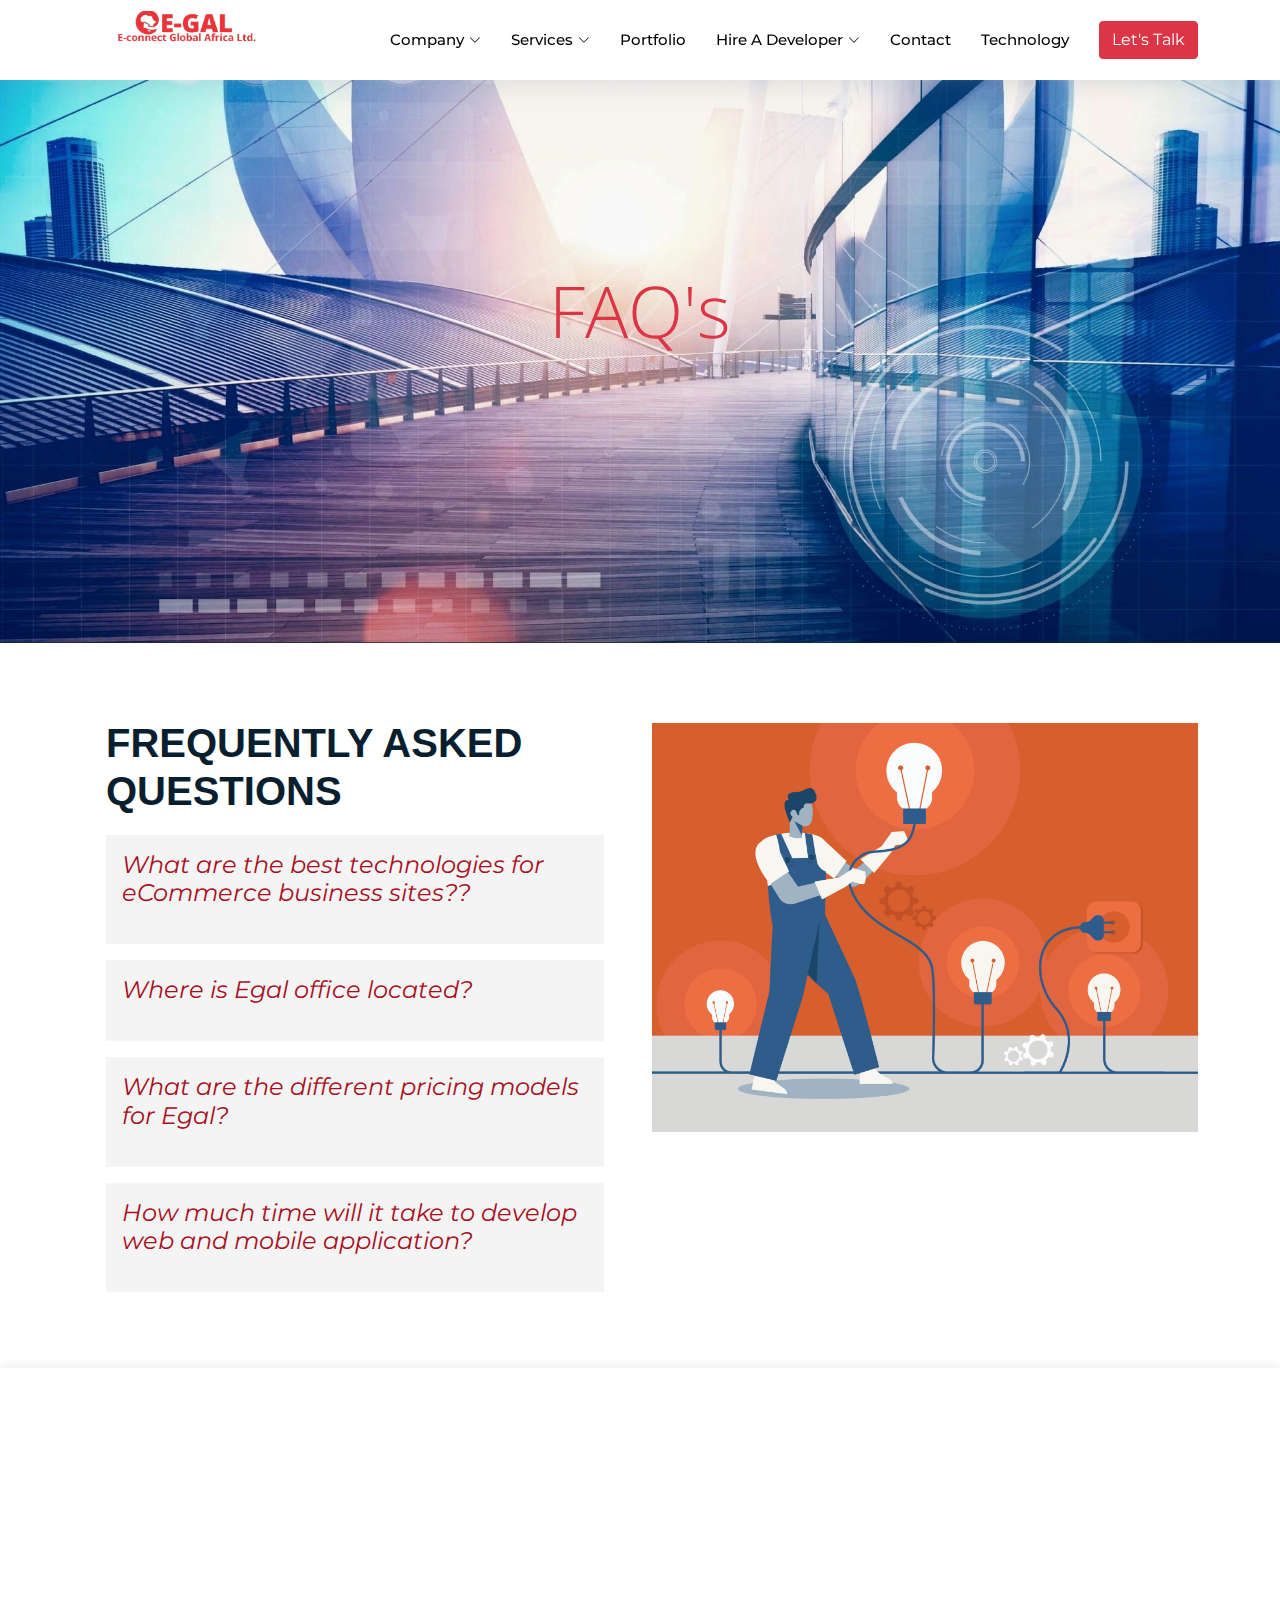
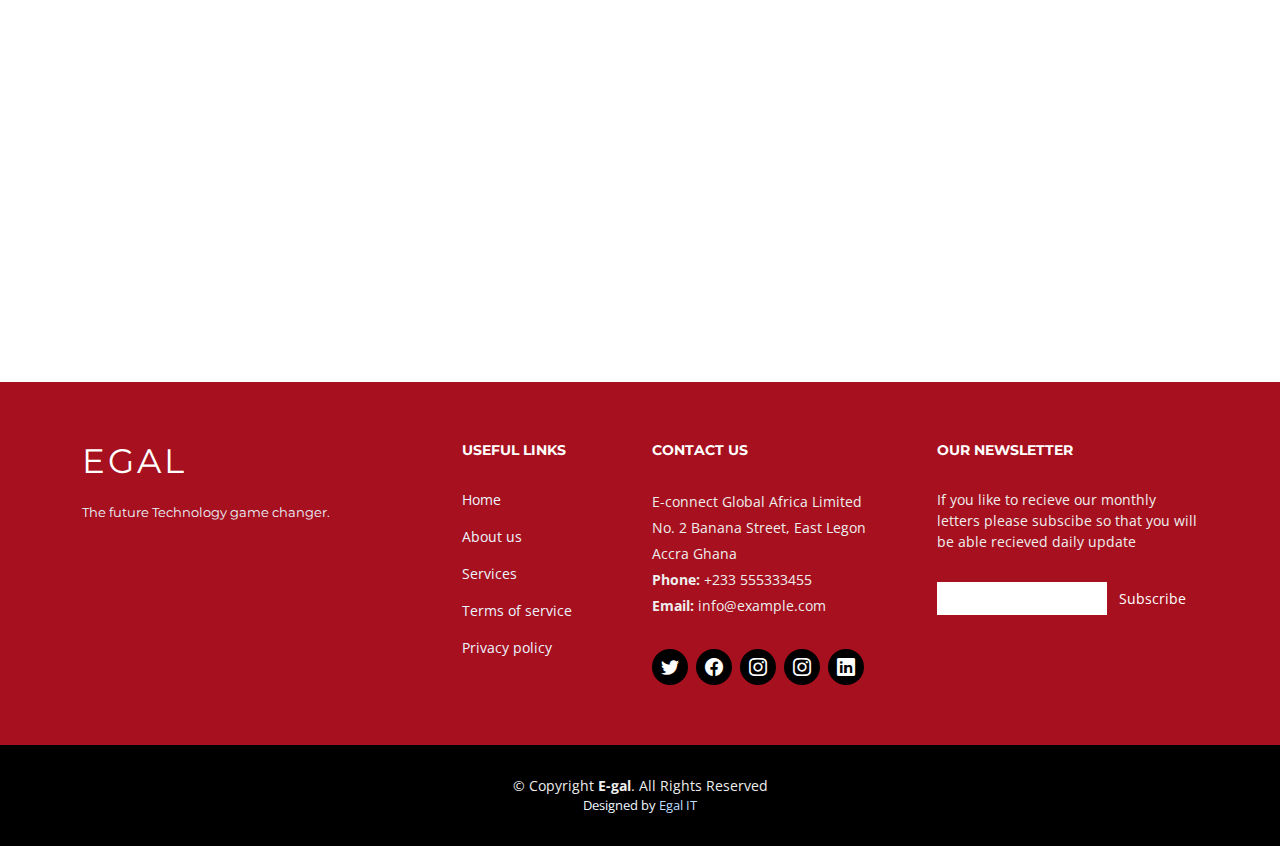
==== faq.html @ a9a1732d "11" ====
<!DOCTYPE html>
<html lang="en">

<head>
  <meta charset="utf-8">
  <meta content="width=device-width, initial-scale=1.0" name="viewport">

  <title>Egal</title>
  <meta content="" name="description">
  <meta content="" name="keywords">

  <!-- Favicons -->
  <link href="assets/img/favicon.png" rel="icon">
  <link href="assets/img/apple-touch-icon.png" rel="apple-touch-icon">

  <!-- Google Fonts -->
  <link href="https://fonts.googleapis.com/css?family=Open+Sans:300,300i,400,400i,600,600i,700,700i|Montserrat:300,400,500,700" rel="stylesheet">

  <!-- Vendor CSS Files -->
  <link href="assets/vendor/aos/aos.css" rel="stylesheet">
  <link href="assets/vendor/bootstrap/css/bootstrap.min.css" rel="stylesheet">
  <link href="assets/vendor/bootstrap-icons/bootstrap-icons.css" rel="stylesheet">
  <link href="assets/vendor/glightbox/css/glightbox.min.css" rel="stylesheet">
  <link href="assets/vendor/swiper/swiper-bundle.min.css" rel="stylesheet">

  <!-- Template Main CSS File -->
  <link href="assets/css/style.css" rel="stylesheet">

  <!-- =======================================================
  * Template Name: NewBiz - v4.7.0
  * Template URL: https://bootstrapmade.com/newbiz-bootstrap-business-template/
  * Author: BootstrapMade.com
  * License: https://bootstrapmade.com/license/
  ======================================================== -->
</head>

<body>

  <!-- ======= Header ======= -->
  <header id="header" class="fixed-top d-flex align-items-center">
    <div class="container d-flex justify-content-between">

      <div class="logo">
        <!-- Uncomment below if you prefer to use an text logo -->
        <!-- <h1><a href="index.html">NewBiz</a></h1> -->
        <a href="index.html"><img src="assets/img/logo.jpg"  alt="" class="img-fluid"></a>
      </div>

      <nav id="navbar" class="navbar">
        <ul>
        
          <li class="dropdown"><a href="#"><span>Company</span> <i class="bi bi-chevron-down"></i></a>
            <ul>
              <li><a class="nav-link scrollto" href="#">About Us</a></li>
              <li><a href="process.html">Our Process</a></li>
              <li><a class="nav-link scrollto" href="#team">Meet the Team</a></li>
              <li><a href="#">FAQ's</a></li>
            </ul>
          </li>

          <li class="dropdown"><a href="#"><span>Services</span> <i class="bi bi-chevron-down"></i></a>
            <ul>
              <li class="dropdown"><a href="#"><span>Bespoke Software Developement</span> <i class="bi bi-chevron-right"></i></a>
                <ul>
                  <li><a href="#">SaaS Developement</a></li>
                  <li><a href="#">ERP Developement</a></li>
                  <li><a href="#">CRM Developement</a></li>
                 
                </ul>
              </li>
              <li class="dropdown"><a href="#"><span>Application Developement</span> <i class="bi bi-chevron-right"></i></a>
                <ul>
                  <li><a href="#">Web Developement</a></li>
                  <li><a href="#">Cloud App Developement</a></li>
                  <li><a href="#">Mobile App Developement</a></li>
                 
                </ul>
              </li>

              <li class="dropdown"><a href="#"><span>Ecommerce Developement</span> <i class="bi bi-chevron-right"></i></a>
                <ul>
                  <li><a href="#">Shopify</a></li>
                  <li><a href="#">Megento</a></li>
             
                 
                </ul>
              </li>
              <li><a href="#">Professional Services</a></li>
              <li><a href="#">DevOps Services</a></li>
              <li><a href="#">Support and Maintainance</a></li>
            </ul>
          </li>
          <li><a class="nav-link scrollto " href="#portfolio">Portfolio</a></li>
          
          <li class="dropdown"><a href="#"><span>Hire A Developer</span> <i class="bi bi-chevron-down"></i></a>
            <ul>
              <li><a href="#">Hourly Based</a></li>
              <li><a href="#">Project Based</a></li>
              <li><a href="#">Monthly Based</a></li>
            </ul>
          </li>
          
          <li><a class="nav-link scrollto" href="#contact">Contact</a></li>


          <li><a class="nav-link scrollto " href="#portfolio">Technology</a></li>

          <li><a href="tel:+233241893222"><button type="button" class="btn btn-danger">Let's Talk</button></a/li>
        </ul>
        <i class="bi bi-list mobile-nav-toggle"></i>
      </nav><!-- .navbar -->

    </div>
  </header><!-- #header -->

  <!-- ======= Hero Section ======= -->
  <div class="m-0">
    <div class="grid">
        <div class="row">
    <div class="col-lg-12 col-md-6">

  <div class="tmm-image-element" >
    <img src="assets/img/process.jpg" class="process" alt="Image">
     <div class="image-overlay">
      <p class="display-2 text-center text-danger  " > FAQ's</p
     </div>
    
   </div>

   </div>
  </div>
</div>
</div>


   <style>
@import "compass/css3";
.tmm-image-element {
  width: 100%;
  position: relative;

}
  .process{
    width:100%;
    height: auto;
  }

  .image-overlay {
    position: absolute;
    top: 0;
    left: 0;
    padding: 10px 20px;
    display: block;
    width: 100%;
    top: 40%;
  }
    #headline{
      color:#A7101e;
      font-size: 61px;
      margin-bottom: 10px;
    }
  



   </style>

    

  <main id="main">

    <!-- ======= About Section ======= -->
    <section id="about">
      <div class="container" data-aos="fade-up">

    
        <div class="row about-container">

          <div class="col-lg-6 content order-lg-1 order-2">
          
           
            <section class="accordion-section clearfix mt-3" aria-label="Question Accordions">
              <div class="container">
              
                  <h2>Frequently Asked Questions </h2>
                  <div class="panel-group" id="accordion" role="tablist" aria-multiselectable="true">
                    <div class="panel panel-default">
                      <div class="panel-heading p-3 mb-3" role="tab" id="heading0">
                        <h3 class="panel-title">
                          <a class="collapsed" role="button" title="" data-toggle="collapse" data-parent="#accordion" href="#collapse0" aria-expanded="true" aria-controls="collapse0">
                            What are the best technologies for eCommerce business sites??
                          </a>
                        </h3>
                      </div>
                      <div id="collapse0" class="panel-collapse collapse" role="tabpanel" aria-labelledby="heading0">
                        <div class="panel-body px-3 mb-4">
                          <p>Shopify and Magento 2 are the best and most updated technologies of recent times. It is because Shopify is considered to be the best choice for entrepreneurs because of its simple to utilize functionalities. With Shopify, you can undoubtedly oversee and control your store and all your information without the need for any specialized information or aptitudes.
                            Along with Shopify, Magento 2 is another principal choice of entrepreneurs running an eCommerce business because it runs an average of 20% faster. Faster site speed encourages more sales and increases website search engine optimization. Full-page caching built into the platform means pages load a lot faster, 1-2 seconds compared to the 5-10 seconds for non-caching pages.</p>
                         
                        </div>
                      </div>
                    </div>
                    
                    <div class="panel panel-default">
                      <div class="panel-heading p-3 mb-3" role="tab" id="heading1">
                        <h3 class="panel-title">
                          <a class="collapsed" role="button" title="" data-toggle="collapse" data-parent="#accordion" href="#collapse1" aria-expanded="true" aria-controls="collapse1">
                            Where is Egal office located?
                          </a>
                        </h3>
                      </div>
                      <div id="collapse1" class="panel-collapse collapse" role="tabpanel" aria-labelledby="heading1">
                        <div class="panel-body px-3 mb-4">
                          <p>Our head office is located at 
                            No. 2 Banana Street, East Legon<br>
                            Accra Ghana</p>
                        </div>
                      </div>
                    </div>
                    
                    <div class="panel panel-default">
                      <div class="panel-heading p-3 mb-3" role="tab" id="heading2">
                        <h3 class="panel-title">
                          <a class="collapsed" role="button" title="" data-toggle="collapse" data-parent="#accordion" href="#collapse2" aria-expanded="true" aria-controls="collapse2">
                            What are the different pricing models for Egal?
                          </a>
                        </h3>
                      </div>
                      <div id="collapse2" class="panel-collapse collapse" role="tabpanel" aria-labelledby="heading2">
                        <div class="panel-body px-3 mb-4">
                          <p>Egal operate the business by following three business models. We suggest these models to clients for the successful completion of projects within the budget and time frame.</p>
                        </div>
                        <ul>
                        <li>Hourly Based</li>
                        <li>Project Based</li>
                        <li>Monthly Based</li>
                        </ul>
                      </div>
                    </div>
                    
                    <div class="panel panel-default">
                      <div class="panel-heading p-3 mb-3" role="tab" id="heading3">
                        <h3 class="panel-title">
                          <a class="collapsed" role="button" title="" data-toggle="collapse" data-parent="#accordion" href="#collapse3" aria-expanded="true" aria-controls="collapse3">
                            How much time will it take to develop web and mobile application?
                          </a>
                        </h3>
                      </div>
                      <div id="collapse3" class="panel-collapse collapse" role="tabpanel" aria-labelledby="heading3">
                        <div class="panel-body px-3 mb-4">
                          <p>Yes, Solodev CMS is built to handle the needs of any size company. With our Multi-Site Management, you will be able to easily manage all of your websites.</p>
                        </div>
                      </div>
                    </div>
                  </div>
              
              </div>
            </section>

          </div>

          <div class="col-lg-6 background order-lg-2" data-aos="zoom-in">
            <img src="assets/img/process-2.jpg" class="img-fluid" alt="">
          </div>
        </div>

        
         
        </div>

       

      </div>
    </section>
    
    
    
    
    <style>
        h2 {
    font-family: Arial, Verdana;
    font-weight: 800;
    font-size: 2.5rem;
    color: #091f2f;
    text-transform: uppercase;
}
.accordion-section .panel-default > .panel-heading {
    border: 0;
    background: #f4f4f4;
    padding: 0;
}
.accordion-section .panel-default .panel-title a {
    display: block;
    font-style: italic;
    font-size: 1.5rem;
}
.accordion-section .panel-default .panel-title a:after {
    font-family: 'FontAwesome';
    font-style: normal;
    font-size: 3rem;
    content: "\f106";
    color: #1f7de2;
    float: right;
    margin-top: -12px;
}
.accordion-section .panel-default .panel-title a.collapsed:after {
    content: "\f107";
}
.accordion-section .panel-default .panel-body {
    font-size: 1.2rem;
}
    </style>
    
    
    
    
    
    
    
    
    <!-- End About Section -->

    <!-- ======= Services Section ======= -->
  
    <!-- ======= Why Us Section ======= -->
   

    <!-- ======= Portfolio Section ======= -->
    
    <!-- ======= Testimonials Section ======= -->


    <!-- ======= Team Section ======= -->

    <!-- ======= Clients Section ======= -->

    <!-- ======= Contact Section ======= -->
    <section id="contact">
      <div class="container-fluid" data-aos="fade-up">

        <div class="section-header">
          <h3>Contact Us</h3>
        </div>

        <div class="row">

          <div class="col-lg-6">
            <div class="map mb-4 mb-lg-0">
              <iframe src="https://www.google.com/maps/embed?pb=!1m14!1m8!1m3!1d12097.433213460943!2d-74.0062269!3d40.7101282!3m2!1i1024!2i768!4f13.1!3m3!1m2!1s0x0%3A0xb89d1fe6bc499443!2sDowntown+Conference+Center!5e0!3m2!1smk!2sbg!4v1539943755621" frameborder="0" style="border:0; width: 100%; height: 340px;" allowfullscreen></iframe>
            </div>
          </div>

          <div class="col-lg-6">
            <div class="row">
              <div class="col-md-5 info">
                <i class="bi bi-geo-alt"></i>
                <p>A108 Adam Street, NY 535022</p>
              </div>
              <div class="col-md-4 info">
                <i class="bi bi-envelope"></i>
                <p>info@example.com</p>
              </div>
              <div class="col-md-3 info">
                <i class="bi bi-phone"></i>
                <p>+1 5589 55488 55</p>
              </div>
            </div>

            <div class="form">
              <form action="forms/contact.php" method="post" role="form" class="php-email-form">
                <div class="row">
                  <div class="form-group col-lg-6">
                    <input type="text" name="name" class="form-control" id="name" placeholder="Your Name" required>
                  </div>
                  <div class="form-group col-lg-6 mt-3 mt-lg-0">
                    <input type="email" class="form-control" name="email" id="email" placeholder="Your Email" required>
                  </div>
                </div>
                <div class="form-group mt-3">
                  <input type="text" class="form-control" name="subject" id="subject" placeholder="Subject" required>
                </div>
                <div class="form-group mt-3">
                  <textarea class="form-control" name="message" rows="5" placeholder="Message" required></textarea>
                </div>
                <div class="my-3">
                  <div class="loading">Loading</div>
                  <div class="error-message"></div>
                  <div class="sent-message">Your message has been sent. Thank you!</div>
                </div>
                <div class="text-center"><button type="submit" title="Send Message">Send Message</button></div>
              </form>
            </div>
          </div>

        </div>

      </div>
    </section><!-- End Contact Section -->

  </main><!-- End #main -->

  <!-- ======= Footer ======= -->
  <footer id="footer">
    <div class="footer-top">
      <div class="container">
        <div class="row">

          <div class="col-lg-4 col-md-6 footer-info">
            <h3>EGAL</h3>
            <p>The future Technology game changer.</p>
          </div>

          <div class="col-lg-2 col-md-6 footer-links">
            <h4>Useful Links</h4>
            <ul>
              <li><a href="#">Home</a></li>
              <li><a href="#">About us</a></li>
              <li><a href="#">Services</a></li>
              <li><a href="#">Terms of service</a></li>
              <li><a href="#">Privacy policy</a></li>
            </ul>
          </div>

          <div class="col-lg-3 col-md-6 footer-contact">
            <h4>Contact Us</h4>
            <p>
              E-connect Global Africa Limited<br>
              No. 2 Banana Street, East Legon<br>
              Accra Ghana <br>
              <strong>Phone:</strong> +233 555333455 <br>
              <strong>Email:</strong> info@example.com<br>
            </p>

            <div class="social-links">
              <a href="#" class="twitter"><i class="bi bi-twitter"></i></a>
              <a href="#" class="facebook"><i class="bi bi-facebook"></i></a>
              <a href="#" class="instagram"><i class="bi bi-instagram"></i></a>
              <a href="#" class="instagram"><i class="bi bi-instagram"></i></a>
              <a href="#" class="linkedin"><i class="bi bi-linkedin"></i></a>
            </div>

          </div>

          <div class="col-lg-3 col-md-6 footer-newsletter">
            <h4>Our Newsletter</h4>
            <p>If you like to recieve our monthly letters please subscibe so that you will be able recieved daily update<p>
            <form action="" method="post">
              <input type="email" name="email"><input type="submit" value="Subscribe">
            </form>
          </div>

        </div>
      </div>
    </div>

    <div class="container">
      <div class="copyright">
        &copy; Copyright <strong>E-gal</strong>. All Rights Reserved
      </div>
      <div class="credits">
      
        Designed by <a href="#">Egal IT</a>
      </div>
    </div>
  </footer><!-- End Footer -->

  <a href="#" class="back-to-top d-flex align-items-center justify-content-center"><i class="bi bi-arrow-up-short"></i></a>

  <!-- Vendor JS Files -->
  <script src="assets/vendor/purecounter/purecounter.js"></script>
  <script src="assets/vendor/aos/aos.js"></script>
  <script src="assets/vendor/bootstrap/js/bootstrap.bundle.min.js"></script>
  <script src="assets/vendor/glightbox/js/glightbox.min.js"></script>
  <script src="assets/vendor/isotope-layout/isotope.pkgd.min.js"></script>
  <script src="assets/vendor/swiper/swiper-bundle.min.js"></script>
  <script src="assets/vendor/php-email-form/validate.js"></script>

  <!-- Template Main JS File -->
  <script src="assets/js/main.js"></script>

</body>

</html>
---- assets/css/style.css ----
/**
* Template Name: NewBiz - v4.7.0
* Template URL: https://bootstrapmade.com/newbiz-bootstrap-business-template/
* Author: BootstrapMade.com
* License: https://bootstrapmade.com/license/
*/

/*--------------------------------------------------------------
# General
--------------------------------------------------------------*/
body {
  background: #fff;
  color: #444;
  font-family: "Open Sans", sans-serif;
}

a {
  color: #A7101e;
  text-decoration: none;
  transition: 0.5s;
}

a:hover, a:active, a:focus {
  color: #0b6bd3;
  outline: none;
  text-decoration: none;
}

p {
  padding: 0;
  margin: 0 0 30px 0;
}

h1, h2, h3, h4, h5, h6 {
  font-family: "Montserrat", sans-serif;
  font-weight: 400;
  margin: 0 0 20px 0;
  padding: 0;
}

/*--------------------------------------------------------------
# Back to top button
--------------------------------------------------------------*/
.back-to-top {
  position: fixed;
  visibility: hidden;
  opacity: 0;
  right: 15px;
  bottom: 15px;
  z-index: 996;
  background: #A7101e;
  width: 40px;
  height: 40px;
  border-radius: 50px;
  transition: all 0.4s;
}
.back-to-top i {
  font-size: 28px;
  color: #fff;
  line-height: 0;
}
.back-to-top:hover {
  background: rgb(71, 28, 28);
  color: #fff;
}
.back-to-top.active {
  visibility: visible;
  opacity: 1;
}

/*--------------------------------------------------------------
# Header
--------------------------------------------------------------*/
#header {
  height: 80px;
  z-index: 997;
  transition: all 0.5s;
  background: #fff;
  box-shadow: 0px 0px 30px rgba(127, 137, 161, 0.3);
}
#header.header-scrolled {
  height: 60px;
}
#header .logo h1 {
  font-size: 36px;
  margin: 0;
  padding: 0;
  font-weight: 400;
  letter-spacing: 3px;
  text-transform: uppercase;
}
@media (max-width: 991px) {
  #header .logo h1 {
    font-size: 28px;
  }
}
#header .logo h1 a, #header .logo h1 a:hover {
  color: #00366f;
  text-decoration: none;
}
#header .logo img {
  
  padding-left:-20;
  max-height: 34px;
}

/*--------------------------------------------------------------
# Navigation Menu
--------------------------------------------------------------*/
/**
* Desktop Navigation 
*/
.navbar {
  padding: 0;
}
.navbar ul {
  margin: 0;
  padding: 0;
  display: flex;
  list-style: none;
  align-items: center;
}
.navbar li {
  position: relative;
}
.navbar a, .navbar a:focus {
  display: flex;
  align-items: center;
  justify-content: space-between;
  padding: 10px 0 10px 30px;
  font-family: "Montserrat", sans-serif;
  font-size: 15px;
  color: #000000;
  font-weight: 500;
  white-space: nowrap;
  transition: 0.3s;
}
.navbar a i, .navbar a:focus i {
  font-size: 12px;
  line-height: 0;
  margin-left: 5px;
}
.navbar a:hover, .navbar .active, .navbar .active:focus, .navbar li:hover > a {
  color: #A7101e;
}
.navbar .dropdown ul {
  display: block;
  position: absolute;
  left: 14px;
  top: calc(100% + 30px);
  margin: 0;
  padding: 10px 0;
  z-index: 99;
  opacity: 0;
  visibility: hidden;
  background: #fff;
  box-shadow: 0px 0px 30px rgba(127, 137, 161, 0.25);
  transition: 0.3s;
}
.navbar .dropdown ul li {
  min-width: 200px;
}
.navbar .dropdown ul a {
  padding: 10px 20px;
  font-size: 14px;
  text-transform: none;
}
.navbar .dropdown ul a i {
  font-size: 12px;
}
.navbar .dropdown ul a:hover, .navbar .dropdown ul .active:hover, .navbar .dropdown ul li:hover > a {
  color: #A7101e;
}
.navbar .dropdown:hover > ul {
  opacity: 1;
  top: 100%;
  visibility: visible;
}
.navbar .dropdown .dropdown ul {
  top: 0;
  left: calc(100% - 30px);
  visibility: hidden;
}
.navbar .dropdown .dropdown:hover > ul {
  opacity: 1;
  top: 0;
  left: 100%;
  visibility: visible;
}
@media (max-width: 1366px) {
  .navbar .dropdown .dropdown ul {
    left: -90%;
  }
  .navbar .dropdown .dropdown:hover > ul {
    left: -100%;
  }
}

/**
* Mobile Navigation 
*/
.mobile-nav-toggle {
  color: #283d50;
  font-size: 28px;
  cursor: pointer;
  display: none;
  line-height: 0;
  transition: 0.5s;
}
.mobile-nav-toggle.bi-x {
  color: #fff;
}

@media (max-width: 991px) {
  .mobile-nav-toggle {
    display: block;
  }

  .navbar ul {
    display: none;
  }
}
.navbar-mobile {
  position: fixed;
  overflow: hidden;
  top: 0;
  right: 0;
  left: 0;
  bottom: 0;
  background: rgba(23, 35, 46, 0.9);
  transition: 0.3s;
  z-index: 999;
}
.navbar-mobile .mobile-nav-toggle {
  position: absolute;
  top: 15px;
  right: 15px;
}
.navbar-mobile ul {
  display: block;
  position: absolute;
  top: 55px;
  right: 15px;
  bottom: 15px;
  left: 15px;
  padding: 10px 0;
  background-color: #fff;
  overflow-y: auto;
  transition: 0.3s;
}
.navbar-mobile a, .navbar-mobile a:focus {
  padding: 10px 20px;
  font-size: 15px;
  color: #004289;
}
.navbar-mobile a:hover, .navbar-mobile .active, .navbar-mobile li:hover > a {
  color: #A7101e;
}
.navbar-mobile .dropdown ul {
  position: static;
  display: none;
  margin: 10px 20px;
  padding: 10px 0;
  z-index: 99;
  opacity: 1;
  visibility: visible;
  background: #fff;
  box-shadow: 0px 0px 30px rgba(127, 137, 161, 0.25);
}
.navbar-mobile .dropdown ul li {
  min-width: 200px;
}
.navbar-mobile .dropdown ul a {
  padding: 10px 20px;
}
.navbar-mobile .dropdown ul a i {
  font-size: 12px;
}
.navbar-mobile .dropdown ul a:hover, .navbar-mobile .dropdown ul .active:hover, .navbar-mobile .dropdown ul li:hover > a {
  color: #A7101e;
}
.navbar-mobile .dropdown > .dropdown-active {
  display: block;
}

/*--------------------------------------------------------------
# Hero Section
--------------------------------------------------------------*/
#process{

  
}



#hero {
  width: 100%;
  position: relative;
  background: url("../img/hero-bg.png") center bottom no-repeat;
  background-size: cover;
  padding: 200px 0 120px 0;
}
@media (max-width: 991px) {
  #hero {
    padding: 140px 0 60px 0;
  }
}
@media (max-width: 574px) {
  #hero {
    padding: 100px 0 20px 0;
  }
}
#hero .hero-img {
  width: 50%;
  float: right;
}
@media (max-width: 991px) {
  #hero .hero-img {
    width: 80%;
    float: none;
    margin: 0 auto 25px auto;
  }
}
#hero .hero-info {
  width: 50%;
  float: left;
}
@media (max-width: 991px) {
  #hero .hero-info {
    width: 80%;
    float: none;
    margin: auto;
    text-align: center;
  }
}
@media (max-width: 767px) {
  #hero .hero-info {
    width: 100%;
  }
}
#hero .hero-info h2 {
  color: #fff;
  margin-bottom: 40px;
  font-size: 48px;
  font-weight: 700;
}
#hero .hero-info h2 span {
  color: #74b5fc;
  text-decoration: underline;
}
@media (max-width: 767px) {
  #hero .hero-info h2 {
    font-size: 34px;
    margin-bottom: 30px;
  }
}
#hero .hero-info .btn-get-started, #hero .hero-info .btn-services {
  font-family: "Montserrat", sans-serif;
  font-size: 14px;
  font-weight: 600;
  letter-spacing: 1px;
  display: inline-block;
  padding: 10px 32px;
  border-radius: 50px;
  transition: 0.5s;
  margin: 0 20px 20px 0;
  color: #fff;
}
#hero .hero-info .btn-get-started {
  background: #000000;
  border: 2px solid #ffffff;
  color: #fff;
}
#hero .hero-info .btn-get-started:hover {
  background: none;
  border-color: #fff;
  color: #fff;
}
#hero .hero-info .btn-services {
  border: 2px solid #fff;
}
#hero .hero-info .btn-services:hover {
  background: #A7101e;
  border-color: #fff;
  color: #fff;
}

/*--------------------------------------------------------------
# Sections
--------------------------------------------------------------*/
section {
  overflow: hidden;
}

/* Sections Header
--------------------------------*/
.section-header h3 {
  font-size: 36px;
  color: #283d50;
  text-align: center;
  font-weight: 500;
  position: relative;
}
.section-header p {
  text-align: center;
  margin: auto;
  font-size: 15px;
  padding-bottom: 60px;
  color: #556877;
  width: 50%;
}
@media (max-width: 767px) {
  .section-header p {
    width: 100%;
  }
}

/* Section with background
--------------------------------*/
.section-bg {
  background: #ecf5ff;
}

/*--------------------------------------------------------------
# Breadcrumbs
--------------------------------------------------------------*/
.breadcrumbs {
  padding: 20px 0;
  background-color: #f5faff;
  min-height: 40px;
  margin-top: 80px;
}
@media (max-width: 992px) {
  .breadcrumbs {
    margin-top: 60px;
  }
}
.breadcrumbs h2 {
  font-size: 24px;
  font-weight: 300;
  margin: 0;
}
@media (max-width: 992px) {
  .breadcrumbs h2 {
    margin: 0 0 10px 0;
  }
}
.breadcrumbs ol {
  display: flex;
  flex-wrap: wrap;
  list-style: none;
  padding: 0;
  margin: 0;
  font-size: 14px;
}
.breadcrumbs ol li + li {
  padding-left: 10px;
}
.breadcrumbs ol li + li::before {
  display: inline-block;
  padding-right: 10px;
  color: #6c757d;
  content: "/";
}
@media (max-width: 768px) {
  .breadcrumbs .d-flex {
    display: block !important;
  }
  .breadcrumbs ol {
    display: block;
  }
  .breadcrumbs ol li {
    display: inline-block;
  }
}

/* About Us Section
--------------------------------*/
#about {
  background: #fff;
  padding: 60px 0;
}
#about .about-container .background {
  margin: 20px 0;
}
#about .about-container .content {
  background: #fff;
}
#about .about-container .title {
  color: #333;
  font-weight: 700;
  font-size: 32px;
}
#about .about-container p {
  line-height: 26px;
}
#about .about-container p:last-child {
  margin-bottom: 0;
}
#about .about-container .icon-box {
  background: #fff;
  background-size: cover;
  padding: 0 0 30px 0;
}
#about .about-container .icon-box .icon {
  float: left;
  background: #fff;
  width: 64px;
  height: 64px;
  display: flex;
  justify-content: center;
  align-items: center;
  border-radius: 50%;
  border: 2px solid #A7101e;
  transition: all 0.3s ease-in-out;
}
#about .about-container .icon-box .icon i {
  color: #A7101e;
  font-size: 24px;
  line-height: 0;
}
#about .about-container .icon-box:hover .icon {
  background: #A7101e;
}
#about .about-container .icon-box:hover .icon i {
  color: #fff;
}
#about .about-container .icon-box .title {
  margin-left: 80px;
  font-weight: 600;
  margin-bottom: 5px;
  font-size: 18px;
}
#about .about-container .icon-box .title a {
  color: #283d50;
}
#about .about-container .icon-box .description {
  margin-left: 80px;
  line-height: 24px;
  font-size: 14px;
}
#about .about-extra {
  padding-top: 60px;
}
#about .about-extra h4 {
  font-weight: 600;
  font-size: 24px;
}

/* Services Section
--------------------------------*/
#services {
  padding: 60px 0 40px 0;
  box-shadow: inset 0px 0px 12px 0px rgba(0, 0, 0, 0.1);
}
#services .box {
  padding: 30px;
  position: relative;
  overflow: hidden;
  border-radius: 10px;
  margin: 0 10px 40px 10px;
  background: #fff;
  box-shadow: 0 10px 29px 0 rgba(68, 88, 144, 0.1);
  transition: all 0.3s ease-in-out;
}
#services .box:hover {
  transform: translateY(-5px);
}
#services .icon {
  position: absolute;
  left: -15px;
  top: calc(50% - 32px);
}
#services .icon i {
  font-size: 64px;
  line-height: 0;
  transition: 0.5s;
}
#services .title {
  margin-left: 40px;
  font-weight: 700;
  margin-bottom: 15px;
  font-size: 18px;
}
#services .title a {
  color: #111;
}
#services .box:hover .title a {
  color: #A7101e;
}
#services .description {
  font-size: 14px;
  margin-left: 40px;
  line-height: 24px;
  margin-bottom: 0;
}

#why-us {
  padding: 60px 0;
  background: #990000;
}
#why-us .section-header h3, #why-us .section-header p {
  color: #fff;
}
#why-us .card {
  background: #3b0c0c;
  border-color: #ffffff;
  border-radius: 10px;
  margin: 0 15px;
  padding: 15px 0;
  text-align: center;
  color: #fff;
  transition: 0.3s ease-in-out;
  height: 100%;
}
@media (max-width: 991px) {
  #why-us .card {
    margin: 0;
  }
}
#why-us .card:hover {
  background: #7d0c0c;
  border-color: #ffffff;
}
#why-us .card i {
  font-size: 48px;
  padding-top: 15px;
  color: #bfddfe;
}
#why-us .card h5 {
  font-size: 22px;
  font-weight: 600;
}
#why-us .card p {
  font-size: 15px;
  color: #d8eafe;
}
#why-us .card .readmore {
  color: #fff;
  font-weight: 600;
  display: inline-block;
  transition: 0.3s ease-in-out;
  border-bottom: #00458f solid 2px;
}
#why-us .card .readmore:hover {
  border-bottom: #fff solid 2px;
}
#why-us .counters {
  padding-top: 40px;
}
#why-us .counters span {
  font-family: "Montserrat", sans-serif;
  font-weight: bold;
  font-size: 48px;
  display: block;
  color: #fff;
}
#why-us .counters p {
  padding: 0;
  margin: 0 0 20px 0;
  font-family: "Montserrat", sans-serif;
  font-size: 14px;
  color: #cce5ff;
}

/* Portfolio Section
--------------------------------*/
#portfolio {
  padding: 60px 0;
  box-shadow: 0px 0px 12px 0px rgba(0, 0, 0, 0.1);
}
#portfolio #portfolio-flters {
  padding: 0;
  margin: 5px 0 35px 0;
  list-style: none;
  text-align: center;
}
#portfolio #portfolio-flters li {
  cursor: pointer;
  margin: 15px 15px 15px 0;
  display: inline-block;
  padding: 6px 20px;
  font-size: 12px;
  line-height: 20px;
  color: #A7101e;
  border-radius: 50px;
  text-transform: uppercase;
  background: #ecf5ff;
  margin-bottom: 5px;
  transition: all 0.3s ease-in-out;
}
#portfolio #portfolio-flters li:hover, #portfolio #portfolio-flters li.filter-active {
  background: #A7101e;
  color: #fff;
}
#portfolio #portfolio-flters li:last-child {
  margin-right: 0;
}
#portfolio .portfolio-item {
  position: relative;
  overflow: hidden;
  margin-bottom: 30px;
}
#portfolio .portfolio-item .portfolio-wrap {
  overflow: hidden;
  position: relative;
  border-radius: 6px;
  margin: 0;
}
#portfolio .portfolio-item .portfolio-wrap:hover img {
  opacity: 0.4;
  transition: 0.3s;
}
#portfolio .portfolio-item .portfolio-wrap .portfolio-info {
  position: absolute;
  top: 0;
  right: 0;
  bottom: 0;
  left: 0;
  display: flex;
  justify-content: center;
  align-items: center;
  flex-direction: column;
  text-align: center;
  opacity: 0;
  transition: 0.2s linear;
}
#portfolio .portfolio-item .portfolio-wrap .portfolio-info h4 {
  font-size: 22px;
  line-height: 1px;
  font-weight: 700;
  margin-bottom: 14px;
  padding-bottom: 0;
}
#portfolio .portfolio-item .portfolio-wrap .portfolio-info h4 a {
  color: #fff;
}
#portfolio .portfolio-item .portfolio-wrap .portfolio-info h4 a:hover {
  color: #A7101e;
}
#portfolio .portfolio-item .portfolio-wrap .portfolio-info p {
  padding: 0;
  margin: 0;
  color: #e2effe;
  font-weight: 500;
  font-size: 14px;
  text-transform: uppercase;
}
#portfolio .portfolio-item .portfolio-wrap .portfolio-info .link-preview, #portfolio .portfolio-item .portfolio-wrap .portfolio-info .link-details {
  display: inline-flex;
  align-items: center;
  justify-content: center;
  line-height: 1;
  width: 36px;
  height: 36px;
  background: #A7101e;
  border-radius: 50%;
  margin: 10px 4px 0 4px;
}
#portfolio .portfolio-item .portfolio-wrap .portfolio-info .link-preview i, #portfolio .portfolio-item .portfolio-wrap .portfolio-info .link-details i {
  font-size: 22px;
  color: #fff;
  line-height: 0;
}
#portfolio .portfolio-item .portfolio-wrap .portfolio-info .link-preview:hover, #portfolio .portfolio-item .portfolio-wrap .portfolio-info .link-details:hover {
  background: #3395ff;
}
#portfolio .portfolio-item .portfolio-wrap .portfolio-info .link-preview:hover i, #portfolio .portfolio-item .portfolio-wrap .portfolio-info .link-details:hover i {
  color: #fff;
}
#portfolio .portfolio-item .portfolio-wrap:hover {
  background: #003166;
}
#portfolio .portfolio-item .portfolio-wrap:hover .portfolio-info {
  opacity: 1;
}

/*--------------------------------------------------------------
# Portfolio Details
--------------------------------------------------------------*/
.portfolio-details {
  padding-top: 40px;
}
.portfolio-details .portfolio-details-slider img {
  width: 100%;
}
.portfolio-details .portfolio-details-slider .swiper-pagination {
  margin-top: 20px;
  position: relative;
}
.portfolio-details .portfolio-details-slider .swiper-pagination .swiper-pagination-bullet {
  width: 12px;
  height: 12px;
  background-color: #fff;
  opacity: 1;
  border: 1px solid #A7101e;
}
.portfolio-details .portfolio-details-slider .swiper-pagination .swiper-pagination-bullet-active {
  background-color: #A7101e;
}
.portfolio-details .portfolio-info {
  padding: 30px;
  box-shadow: 0px 0 30px rgba(40, 61, 80, 0.08);
}
.portfolio-details .portfolio-info h3 {
  font-size: 22px;
  font-weight: 700;
  margin-bottom: 20px;
  padding-bottom: 20px;
  border-bottom: 1px solid #eee;
}
.portfolio-details .portfolio-info ul {
  list-style: none;
  padding: 0;
  font-size: 15px;
}
.portfolio-details .portfolio-info ul li + li {
  margin-top: 10px;
}
.portfolio-details .portfolio-description {
  padding-top: 30px;
}
.portfolio-details .portfolio-description h2 {
  font-size: 26px;
  font-weight: 700;
  margin-bottom: 20px;
}
.portfolio-details .portfolio-description p {
  padding: 0;
}

/* Testimonials Section
--------------------------------*/
#testimonials {
  padding: 60px 0;
  box-shadow: inset 0px 0px 12px 0px rgba(0, 0, 0, 0.1);
}
#testimonials .section-header {
  margin-bottom: 40px;
}
#testimonials .testimonials-carousel, #testimonials .testimonials-slider {
  overflow: hidden;
}
@media (max-width: 767px) {
  #testimonials .testimonial-item {
    text-align: center;
  }
}
#testimonials .testimonial-item .testimonial-img {
  width: 120px;
  border-radius: 50%;
  border: 4px solid #fff;
  float: left;
}
@media (max-width: 767px) {
  #testimonials .testimonial-item .testimonial-img {
    float: none;
    margin: auto;
  }
}
#testimonials .testimonial-item h3 {
  font-size: 20px;
  font-weight: bold;
  margin: 10px 0 5px 0;
  color: #111;
  margin-left: 140px;
}
#testimonials .testimonial-item h4 {
  font-size: 14px;
  color: #999;
  margin: 0 0 15px 0;
  margin-left: 140px;
}
#testimonials .testimonial-item p {
  font-style: italic;
  margin: 0 0 15px 140px;
}
@media (min-width: 992px) {
  #testimonials .testimonial-item p {
    width: 80%;
  }
}
@media (max-width: 767px) {
  #testimonials .testimonial-item h3, #testimonials .testimonial-item h4, #testimonials .testimonial-item p {
    margin-left: 0;
  }
}
#testimonials .swiper-pagination {
  margin-top: 20px;
  position: relative;
}
#testimonials .swiper-pagination .swiper-pagination-bullet {
  width: 12px;
  height: 12px;
  background-color: #fff;
  opacity: 1;
  border: 1px solid #A7101e;
}
#testimonials .swiper-pagination .swiper-pagination-bullet-active {
  background-color: #A7101e;
}

/* Team Section
--------------------------------*/
#team {
  background: #fff;
  padding: 60px 0;
  box-shadow: 0px 0px 12px 0px rgba(0, 0, 0, 0.1);
}
#team .member {
  text-align: center;
  margin-bottom: 20px;
  position: relative;
  border-radius: 50%;
  overflow: hidden;
}
#team .member .member-info {
  opacity: 0;
  display: flex;
  justify-content: center;
  align-items: center;
  position: absolute;
  bottom: 0;
  top: 0;
  left: 0;
  right: 0;
  transition: 0.2s;
}
#team .member .member-info-content {
  margin-top: 50px;
  transition: margin 0.2s;
}
#team .member:hover .member-info {
  background: rgba(0, 62, 128, 0.7);
  opacity: 1;
  transition: 0.4s;
}
#team .member:hover .member-info-content {
  margin-top: 0;
  transition: margin 0.4s;
}
#team .member h4 {
  font-weight: 700;
  margin-bottom: 2px;
  font-size: 18px;
  color: #fff;
}
#team .member span {
  font-style: italic;
  display: block;
  font-size: 13px;
  color: #fff;
}
#team .member .social {
  margin-top: 15px;
}
#team .member .social a {
  transition: 0.3s;
  color: rgba(255, 255, 255, 0.7);
}
#team .member .social a:hover {
  color: #fff;
}
#team .member .social i {
  font-size: 18px;
  margin: 0 2px;
}

/* Clients Section
--------------------------------*/
#clients {
  padding: 60px 0;
  box-shadow: inset 0px 0px 12px 0px rgba(0, 0, 0, 0.1);
}
#clients .clients-wrap {
  border-top: 1px solid #d6eaff;
  border-left: 1px solid #d6eaff;
  margin-bottom: 30px;
}
#clients .client-logo {
  padding: 64px;
  display: flex;
  justify-content: center;
  align-items: center;
  border-right: 1px solid #d6eaff;
  border-bottom: 1px solid #d6eaff;
  overflow: hidden;
  background: #fff;
  height: 160px;
}
#clients .client-logo:hover img {
  transform: scale(1.2);
}
#clients img {
  transition: all 0.4s ease-in-out;
}

/* Contact Section
--------------------------------*/
#contact {
  box-shadow: 0px 0px 12px 0px rgba(0, 0, 0, 0.1);
  padding: 60px 0;
  overflow: hidden;
}
#contact .section-header {
  padding-bottom: 30px;
}
#contact .contact-about h3 {
  font-size: 36px;
  margin: 0 0 10px 0;
  padding: 0;
  line-height: 1;
  font-family: "Montserrat", sans-serif;
  font-weight: 300;
  letter-spacing: 3px;
  text-transform: uppercase;
  color: #A7101e;
}
#contact .contact-about p {
  font-size: 14px;
  line-height: 24px;
  font-family: "Montserrat", sans-serif;
  color: #888;
}
#contact .social-links {
  padding-bottom: 20px;
}
#contact .social-links a {
  font-size: 18px;
  display: inline-block;
  background: #fff;
  color: #A7101e;
  line-height: 1;
  padding: 8px 0;
  margin-right: 4px;
  border-radius: 50%;
  text-align: center;
  width: 36px;
  height: 36px;
  transition: 0.3s;
  border: 1px solid #A7101e;
}
#contact .social-links a:hover {
  background: #A7101e;
  color: #fff;
}
#contact .info {
  color: #283d50;
}
#contact .info i {
  font-size: 32px;
  color: #A7101e;
  float: left;
  line-height: 0;
}
#contact .info p {
  padding: 0 0 10px 36px;
  line-height: 28px;
  font-size: 14px;
}
#contact .php-email-form .error-message {
  display: none;
  color: #fff;
  background: #ed3c0d;
  text-align: left;
  padding: 15px;
  font-weight: 600;
}
#contact .php-email-form .error-message br + br {
  margin-top: 25px;
}
#contact .php-email-form .sent-message {
  display: none;
  color: #fff;
  background: #18d26e;
  text-align: center;
  padding: 15px;
  font-weight: 600;
}
#contact .php-email-form .loading {
  display: none;
  background: #fff;
  text-align: center;
  padding: 15px;
}
#contact .php-email-form .loading:before {
  content: "";
  display: inline-block;
  border-radius: 50%;
  width: 24px;
  height: 24px;
  margin: 0 10px -6px 0;
  border: 3px solid #18d26e;
  border-top-color: #eee;
  -webkit-animation: animate-loading 1s linear infinite;
  animation: animate-loading 1s linear infinite;
}
#contact .php-email-form input, #contact .php-email-form textarea {
  border-radius: 0;
  box-shadow: none;
  font-size: 14px;
}
#contact .php-email-form input:focus, #contact .php-email-form textarea:focus {
  border-color: #A7101e;
}
#contact .php-email-form input {
  padding: 10px 15px;
}
#contact .php-email-form textarea {
  padding: 12px 15px;
}
#contact .php-email-form button[type=submit] {
  background: #A7101e;
  border: 0;
  border-radius: 20px;
  padding: 8px 30px;
  color: #fff;
  transition: 0.3s;
}
#contact .php-email-form button[type=submit]:hover {
  background: #cd3e3e;
  cursor: pointer;
}
@-webkit-keyframes animate-loading {
  0% {
    transform: rotate(0deg);
  }
  100% {
    transform: rotate(360deg);
  }
}
@keyframes animate-loading {
  0% {
    transform: rotate(0deg);
  }
  100% {
    transform: rotate(360deg);
  }
}

/*--------------------------------------------------------------
# Footer
--------------------------------------------------------------*/
#footer {
  background: black;
  padding: 0 0 30px 0;
  color: #eee;
  font-size: 14px;
}
#footer .footer-top {
  background: #A7101e;
  padding: 60px 0 30px 0;
}
#footer .footer-top .footer-info {
  margin-bottom: 30px;
}
#footer .footer-top .footer-info h3 {
  font-size: 34px;
  margin: 0 0 20px 0;
  padding: 2px 0 2px 0;
  line-height: 1;
  font-family: "Montserrat", sans-serif;
  color: #fff;
  font-weight: 400;
  letter-spacing: 3px;
  text-transform: uppercase;
}
#footer .footer-top .footer-info p {
  font-size: 13px;
  line-height: 24px;
  margin-bottom: 0;
  font-family: "Montserrat", sans-serif;
  color: #ecf5ff;
}
#footer .footer-top .social-links a {
  font-size: 18px;
  display: inline-flex;
  align-items: center;
  justify-content: center;
  background: black;
  color: #fff;
  margin-right: 4px;
  border-radius: 50%;
  text-align: center;
  width: 36px;
  height: 36px;
  transition: 0.3s;
}
#footer .footer-top .social-links a i {
  line-height: 0;
}
#footer .footer-top .social-links a:hover {
  background: rgb(202, 80, 80);
  color: #fff;
}
#footer .footer-top h4 {
  font-size: 14px;
  font-weight: bold;
  color: #fff;
  text-transform: uppercase;
  position: relative;
  padding-bottom: 10px;
}
#footer .footer-top .footer-links {
  margin-bottom: 30px;
}
#footer .footer-top .footer-links ul {
  list-style: none;
  padding: 0;
  margin: 0;
}
#footer .footer-top .footer-links ul li {
  padding: 8px 0;
}
#footer .footer-top .footer-links ul li:first-child {
  padding-top: 0;
}
#footer .footer-top .footer-links ul a {
  color: #ecf5ff;
}
#footer .footer-top .footer-links ul a:hover {
  color: #74b5fc;
}
#footer .footer-top .footer-contact {
  margin-bottom: 30px;
}
#footer .footer-top .footer-contact p {
  line-height: 26px;
}
#footer .footer-top .footer-newsletter {
  margin-bottom: 30px;
}
#footer .footer-top .footer-newsletter input[type=email] {
  border: 0;
  padding: 6px 8px;
  width: 65%;
}
#footer .footer-top .footer-newsletter input[type=submit] {
  background: #A7101e;
  border: 0;
  width: 35%;
  padding: 6px 0;
  text-align: center;
  color: #fff;
  transition: 0.3s;
  cursor: pointer;
}
#footer .footer-top .footer-newsletter input[type=submit]:hover {
  background: #c45b68;
}
#footer .copyright {
  text-align: center;
  padding-top: 30px;
}
#footer .credits {
  text-align: center;
  font-size: 13px;
  color: #f1f7ff;
}
#footer .credits a {
  color: #bfddfe;
}
#footer .credits a:hover {
  color: #f1f7ff;
}
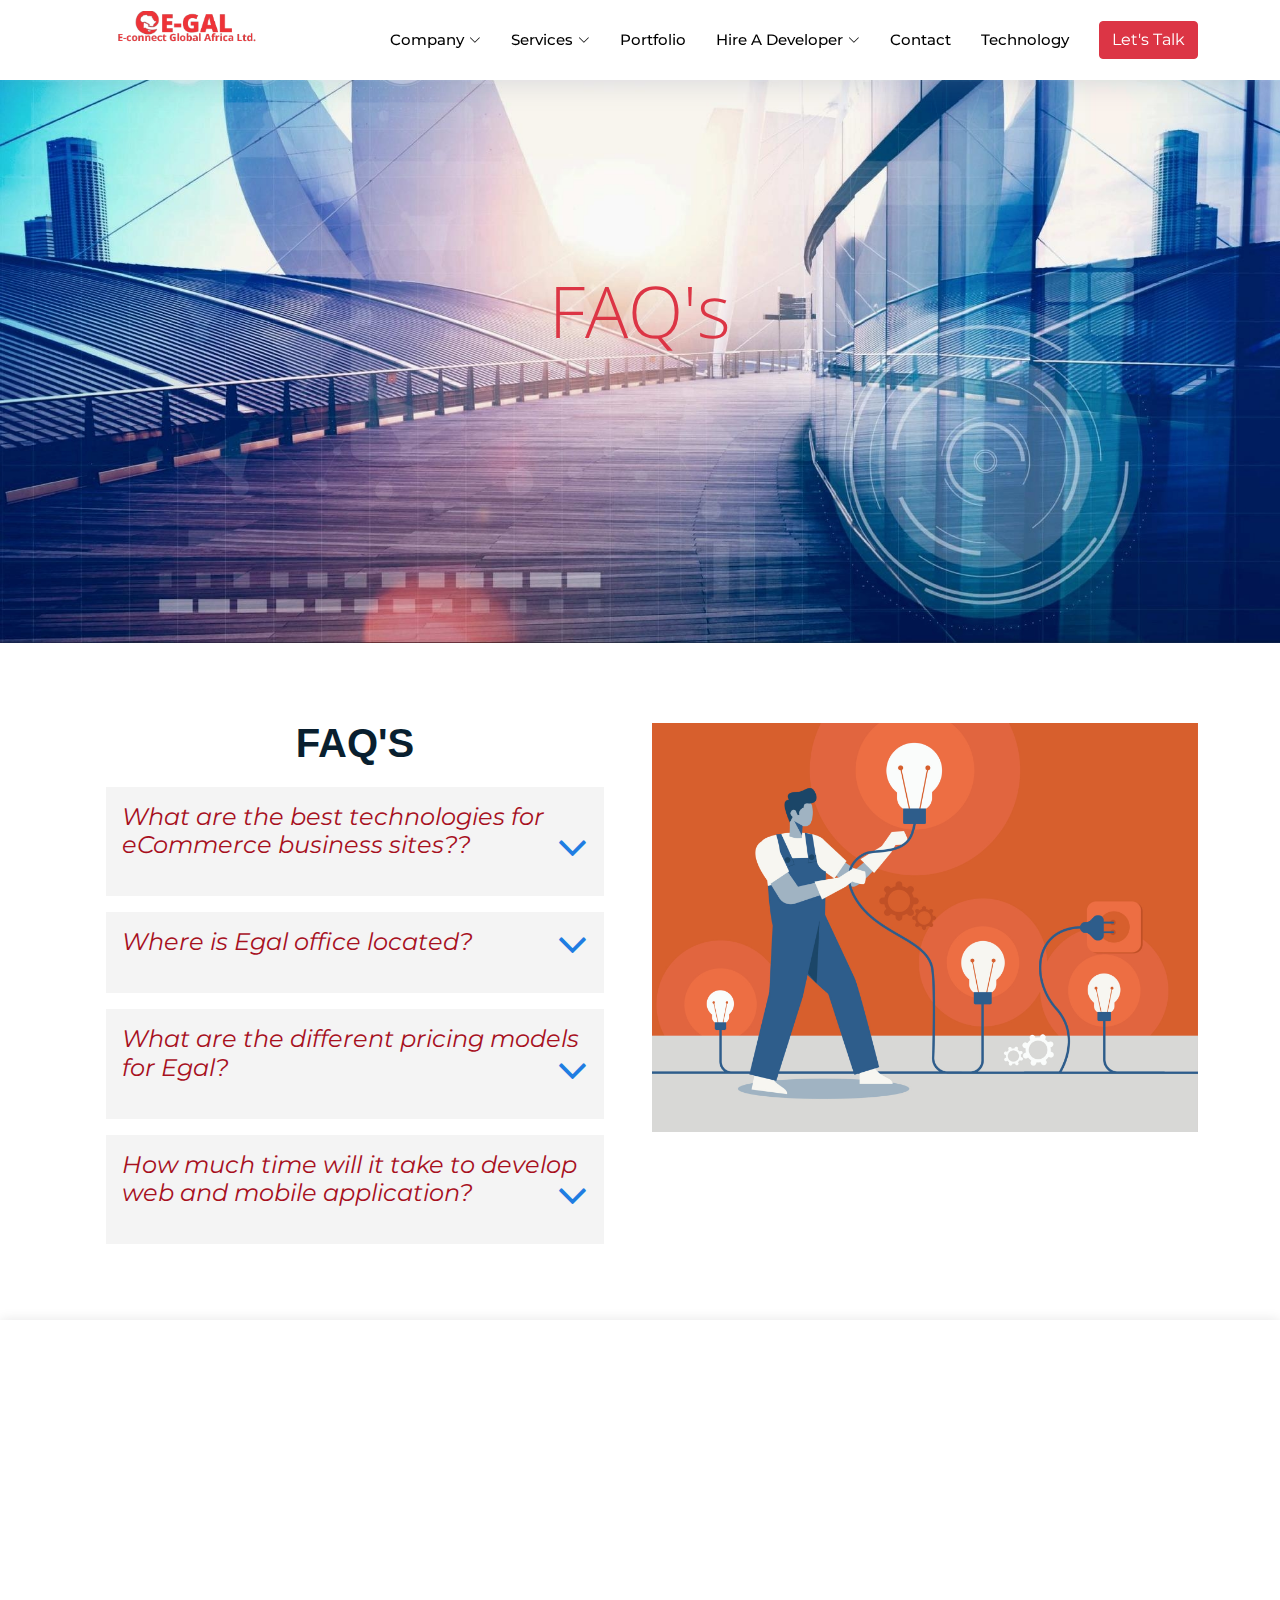
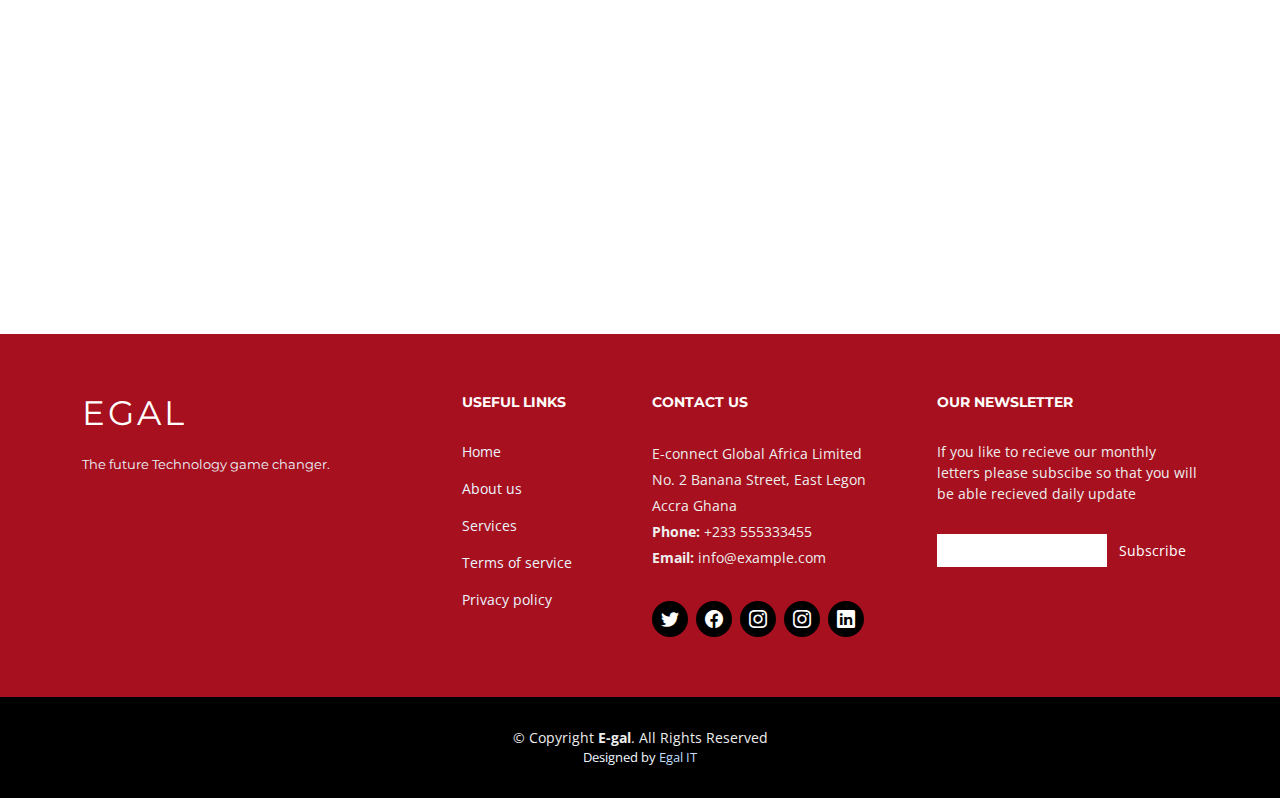
==== commit b4d40ac3: "faq's" ====
--- a/faq.html
+++ b/faq.html
@@ -9,13 +9,21 @@
   <meta content="" name="description">
   <meta content="" name="keywords">
 
+  <link href="https://maxcdn.bootstrapcdn.com/bootstrap/4.0.0-alpha.6/css/bootstrap.min.css" rel="stylesheet">
+<link href="https://maxcdn.bootstrapcdn.com/font-awesome/4.7.0/css/font-awesome.min.css" rel="stylesheet">
+<link href="bootstrap-accordions-faqs.css" rel="stylesheet">
+<script src="https://code.jquery.com/jquery-3.2.1.min.js"></script>
+<script src="https://maxcdn.bootstrapcdn.com/bootstrap/4.0.0-alpha.6/js/bootstrap.min.js"></script>
+<script src="https://cdnjs.cloudflare.com/ajax/libs/popper.js/1.12.9/umd/popper.min.js"></script>
+
+
   <!-- Favicons -->
   <link href="assets/img/favicon.png" rel="icon">
   <link href="assets/img/apple-touch-icon.png" rel="apple-touch-icon">
 
   <!-- Google Fonts -->
   <link href="https://fonts.googleapis.com/css?family=Open+Sans:300,300i,400,400i,600,600i,700,700i|Montserrat:300,400,500,700" rel="stylesheet">
-
+ 
   <!-- Vendor CSS Files -->
   <link href="assets/vendor/aos/aos.css" rel="stylesheet">
   <link href="assets/vendor/bootstrap/css/bootstrap.min.css" rel="stylesheet">
@@ -182,7 +190,7 @@
             <section class="accordion-section clearfix mt-3" aria-label="Question Accordions">
               <div class="container">
               
-                  <h2>Frequently Asked Questions </h2>
+                  <h2 class="text-center">FAQ's </h2>
                   <div class="panel-group" id="accordion" role="tablist" aria-multiselectable="true">
                     <div class="panel panel-default">
                       <div class="panel-heading p-3 mb-3" role="tab" id="heading0">
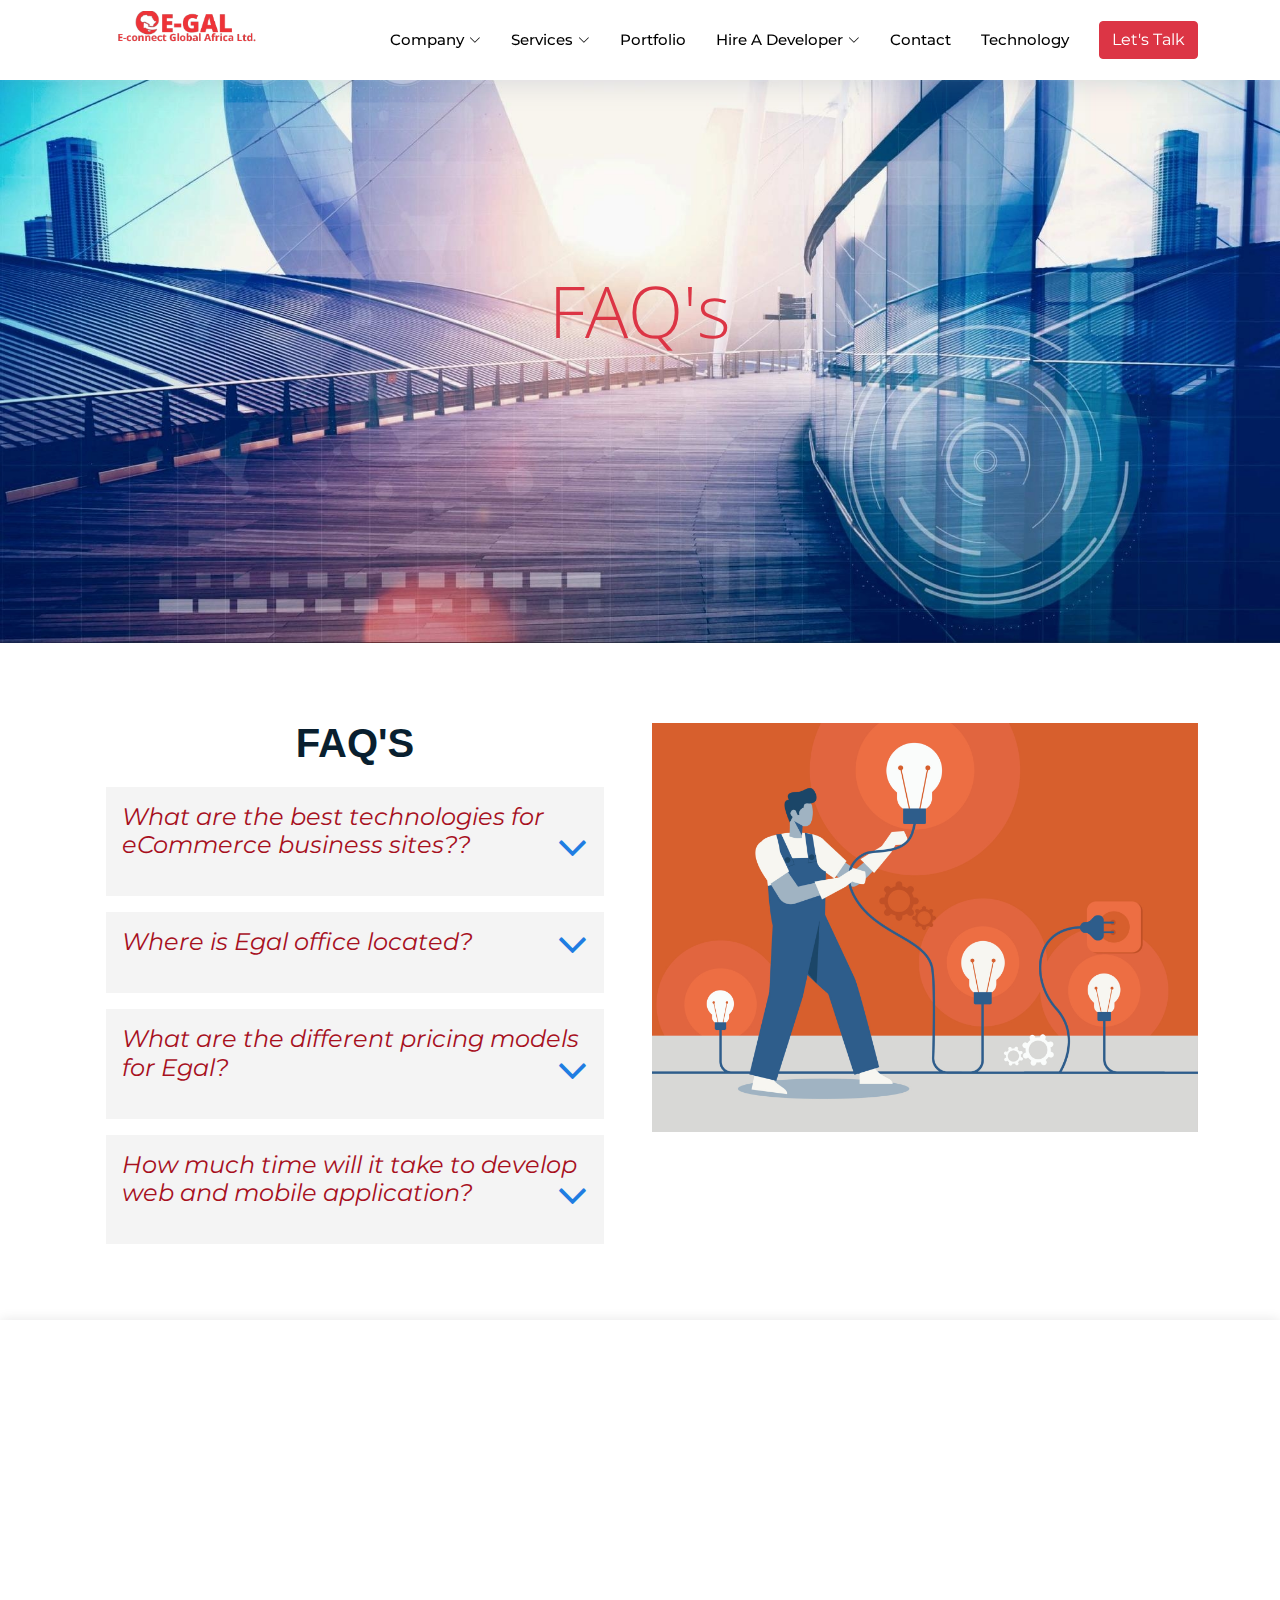
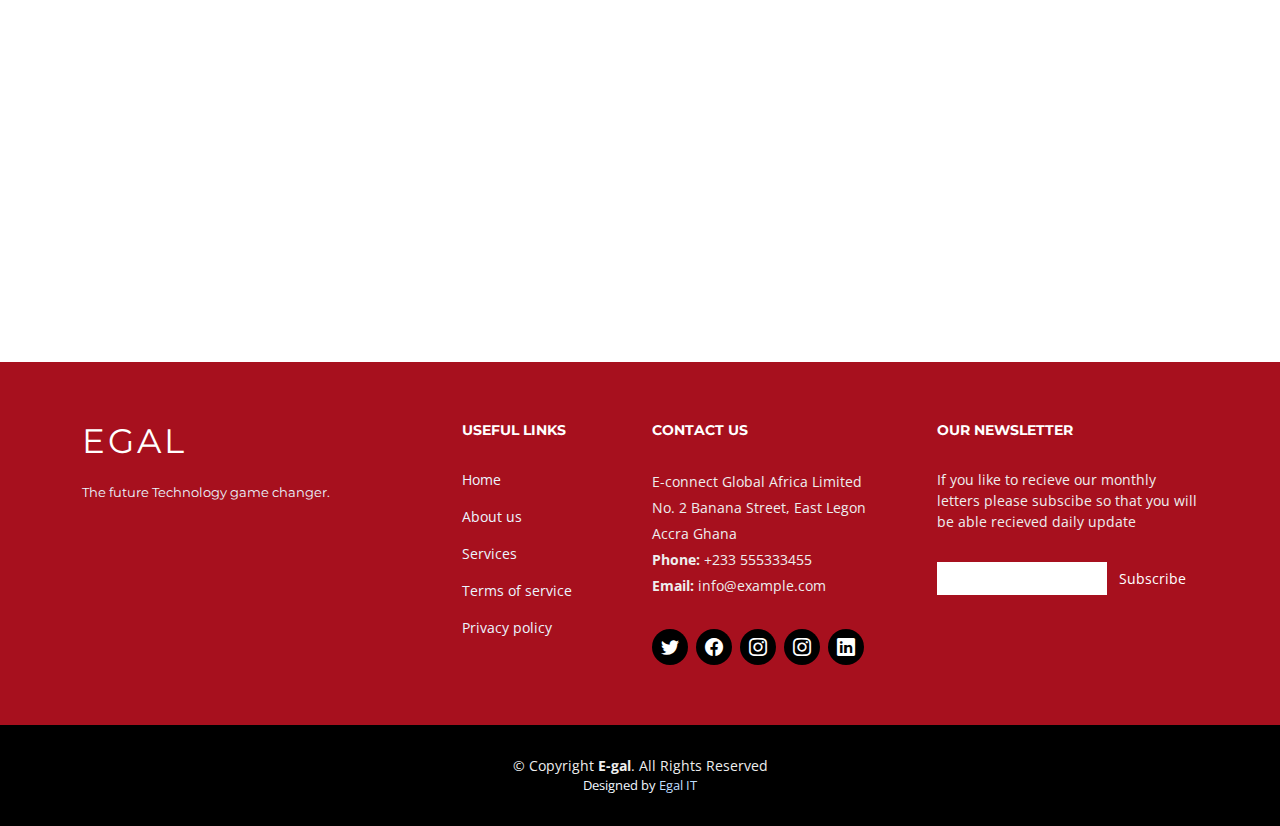
==== commit 6d32291e: "Update faq.html" ====
--- a/faq.html
+++ b/faq.html
@@ -362,7 +362,8 @@
             <div class="row">
               <div class="col-md-5 info">
                 <i class="bi bi-geo-alt"></i>
-                <p>A108 Adam Street, NY 535022</p>
+                <p> No. 2 Banana Street, East Legon<br>
+                  Accra Ghana</p>
               </div>
               <div class="col-md-4 info">
                 <i class="bi bi-envelope"></i>
@@ -370,7 +371,7 @@
               </div>
               <div class="col-md-3 info">
                 <i class="bi bi-phone"></i>
-                <p>+1 5589 55488 55</p>
+                <p>+233241893222</p>
               </div>
             </div>
 
